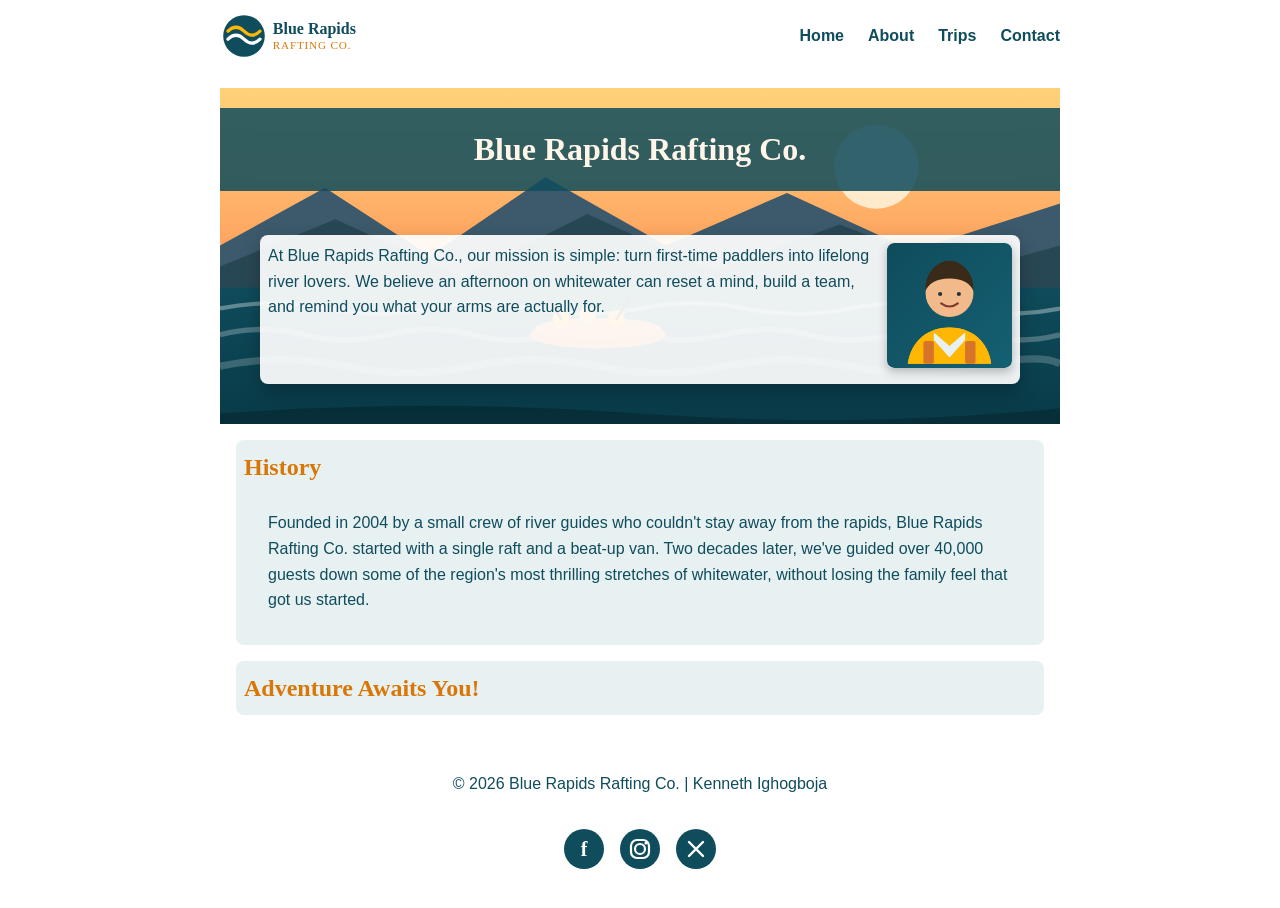
==== wwr/about.html @ e7d23575 "Add Rafting Site About Us page (wwr/about.html)" ====
<!DOCTYPE html>
<html lang="en-US">

<head>
    <meta charset="utf-8">
    <meta name="viewport" content="width=device-width, initial-scale=1.0">
    <meta name="description" content="Meet Blue Rapids Rafting Co. — our history, our mission, and why thousands of paddlers trust us for whitewater adventures.">
    <meta name="author" content="Kenneth Ighogboja">
    <title>About Us | Blue Rapids Rafting Co.</title>
    <link rel="stylesheet" href="styles/rafting.css">
</head>

<body>
    <header>
        <img src="images/logo.svg" alt="Blue Rapids Rafting Co. logo" class="logo">
        <nav>
            <a href="index.html">Home</a>
            <a href="about.html">About</a>
            <a href="trips.html">Trips</a>
            <a href="contact.html">Contact</a>
        </nav>
    </header>

    <main>
        <div class="hero">
            <img src="images/hero-rapids.svg" alt="Rafters paddling through whitewater rapids beneath mountains at sunrise">
            <h1>Blue Rapids Rafting Co.</h1>
            <article>
                <img src="images/guide-portrait.svg" alt="Smiling Blue Rapids guide wearing a life vest">
                <p>At Blue Rapids Rafting Co., our mission is simple: turn first-time paddlers into
                    lifelong river lovers. We believe an afternoon on whitewater can reset a mind,
                    build a team, and remind you what your arms are actually for.</p>
            </article>
        </div>

        <section>
            <h2>History</h2>
            <p>Founded in 2004 by a small crew of river guides who couldn't stay away from the
                rapids, Blue Rapids Rafting Co. started with a single raft and a beat-up van.
                Two decades later, we've guided over 40,000 guests down some of the region's most
                thrilling stretches of whitewater, without losing the family feel that got us
                started.</p>
        </section>

        <section>
            <h2>Adventure Awaits You!</h2>
        </section>
    </main>

    <footer>
        <p>&copy; 2026 Blue Rapids Rafting Co. | Kenneth Ighogboja</p>
        <nav class="socialmedia">
            <a href="#"><img src="images/social-facebook.svg" alt="Facebook"></a>
            <a href="#"><img src="images/social-instagram.svg" alt="Instagram"></a>
            <a href="#"><img src="images/social-x.svg" alt="X (formerly Twitter)"></a>
        </nav>
    </footer>
</body>

</html>
---- wwr/styles/rafting.css ----
:root {
  --primary-color: #d97706;
  --secondary-color: #0f4c5c;
  --accent1-color: #0f4c5c;
  --accent2-color: #e8f1f2;
  --body-font: "Segoe UI", Tahoma, Verdana, sans-serif;
  --heading-font: Georgia, "Iowan Old Style", "Palatino Linotype", serif;
}

* {
  margin: 0;
  padding: 0;
  box-sizing: border-box;
}

body {
  font-family: var(--body-font);
  color: var(--accent1-color);
  background-color: #ffffff;
  line-height: 1.6;
}

header,
main,
footer {
  width: 840px;
  margin: 0 auto;
}

h1,
h2 {
  font-family: var(--heading-font);
  color: var(--primary-color);
}

nav,
p,
section,
article {
  margin: 16px;
  padding: 8px;
}

/* ===== Header ===== */
header {
  display: flex;
  align-items: center;
  justify-content: space-between;
  padding: 12px 0;
}

header .logo {
  height: 48px;
  width: auto;
}

header nav {
  display: flex;
  gap: 1.5rem;
  margin: 0;
  padding: 0;
}

header nav a {
  color: var(--secondary-color);
  text-decoration: none;
  font-weight: 600;
}

header nav a:hover,
header nav a:focus {
  color: var(--primary-color);
  text-decoration: underline;
}

/* ===== Hero ===== */
.hero {
  position: relative;
  margin: 16px 0;
}

.hero img {
  display: block;
  width: 100%;
  height: auto;
}

.hero h1 {
  position: absolute;
  top: 20px;
  width: 100%;
  padding: 16px;
  text-align: center;
  opacity: 0.85;
  background-color: var(--accent1-color);
  color: #fff;
  margin: 0;
}

.hero article {
  position: absolute;
  bottom: 24px;
  left: 24px;
  right: 24px;
  background-color: rgba(255, 255, 255, 0.92);
  border-radius: 8px;
  box-shadow: 0 8px 20px rgba(0, 0, 0, 0.25);
}

.hero article p {
  margin: 0;
  padding: 0;
}

.hero article img {
  float: right;
  width: 125px;
  border-radius: 6px;
  margin: 0 0 8px 12px;
  box-shadow: 0 4px 10px rgba(0, 0, 0, 0.25);
}

/* ===== Sections ===== */
section {
  background-color: var(--accent2-color);
  border-radius: 8px;
}

/* ===== Footer ===== */
footer {
  text-align: center;
  padding: 16px 0 24px;
}

footer p {
  color: var(--secondary-color);
}

.socialmedia {
  display: flex;
  justify-content: center;
  gap: 1rem;
  margin: 8px 0 0;
}

.socialmedia a {
  text-decoration: none;
}

.socialmedia img {
  width: 40px;
  height: 40px;
  transition: transform 0.15s ease;
}

.socialmedia a:hover img,
.socialmedia a:focus img {
  transform: translateY(-3px);
}
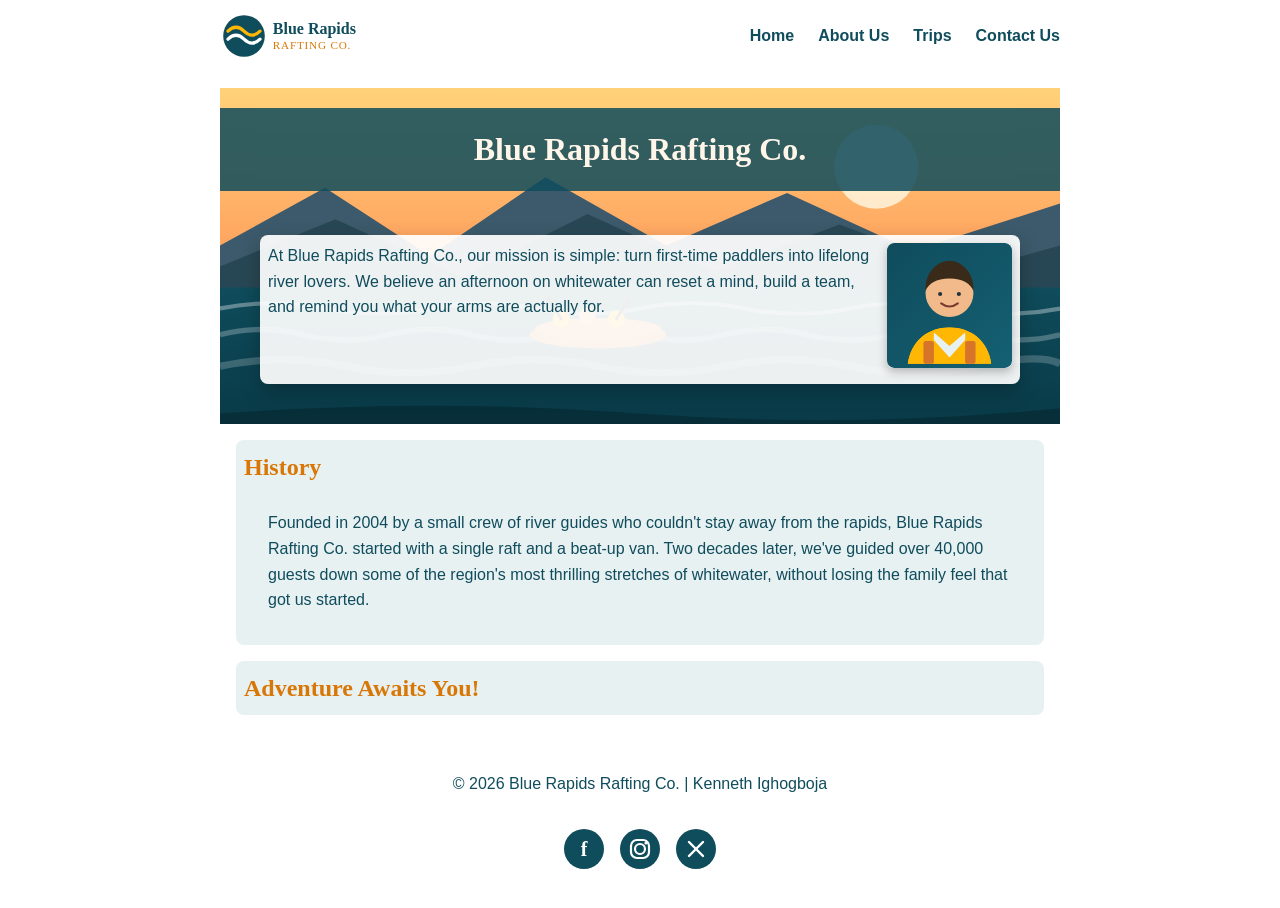
==== commit c139013f: "Fix nav link text to match audit requirements" ====
--- a/wwr/about.html
+++ b/wwr/about.html
@@ -15,9 +15,9 @@
         <img src="images/logo.svg" alt="Blue Rapids Rafting Co. logo" class="logo">
         <nav>
             <a href="index.html">Home</a>
-            <a href="about.html">About</a>
+            <a href="about.html">About Us</a>
             <a href="trips.html">Trips</a>
-            <a href="contact.html">Contact</a>
+            <a href="contact.html">Contact Us</a>
         </nav>
     </header>
 
